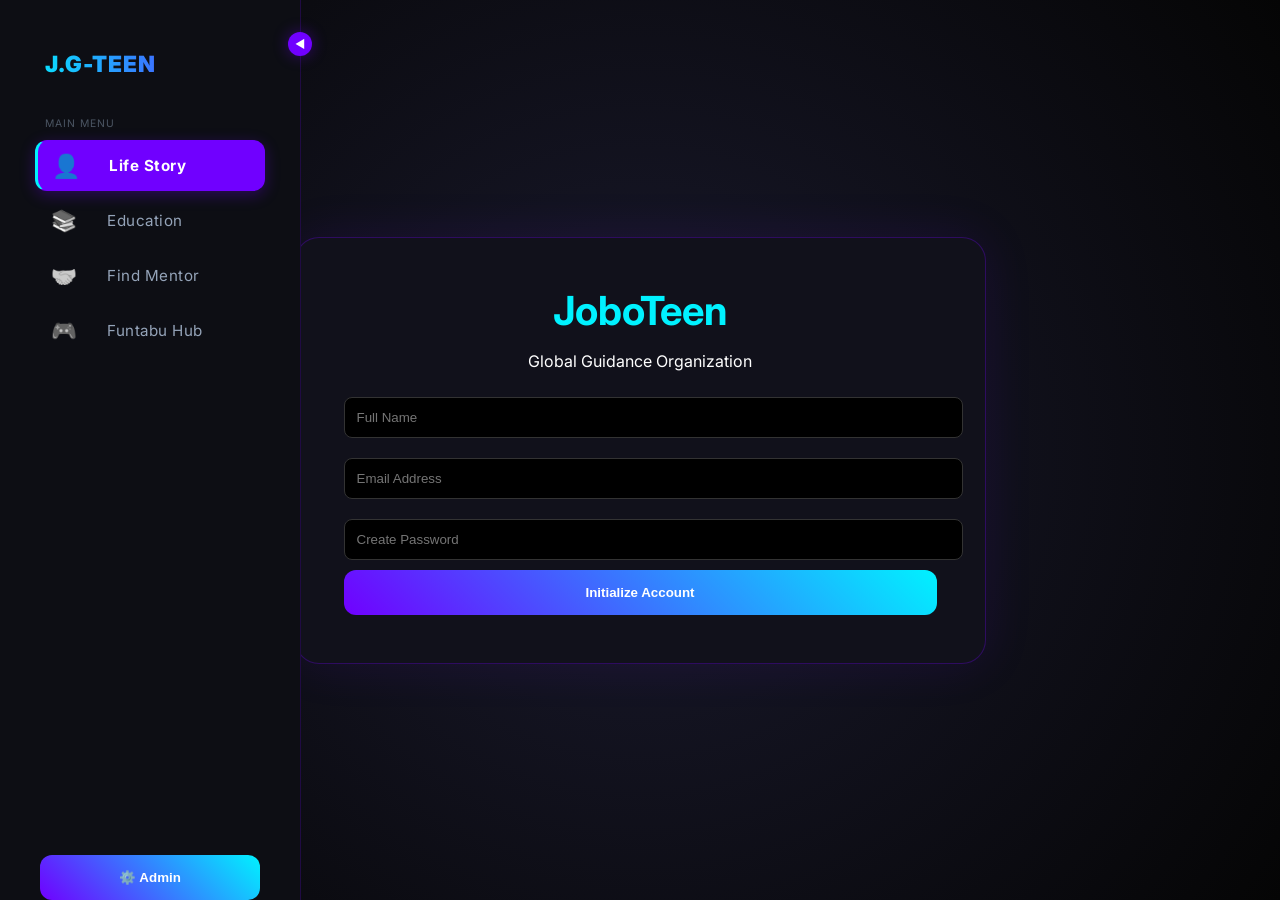
==== index.html @ e0058547 "Add files via upload" ====
<!DOCTYPE html>
<html lang="en">
<head>
    <meta charset="UTF-8">
    <meta name="viewport" content="width=device-width, initial-scale=1.0">
    <title>Joboteen Guide </title>
    <link rel="stylesheet" href="style.css">
    <link href="https://fonts.googleapis.com/css2?family=Inter:wght@400;700;900&display=swap" rel="stylesheet">
</head>
<body>

    <div id="login-screen">
        <div class="login-box">
            <h1 class="logo-text">JoboTeen</h1>
            <p class="subtitle">Global Guidance Organization</p>
            <div class="input-group">
                <input type="text" id="reg-name" placeholder="Full Name" required>
                <input type="email" placeholder="Email Address">
                <input type="password" placeholder="Create Password">
            </div>
            <button class="btn-shine" onclick="launchPlatform()">Initialize Account</button>
        </div>
    </div>

    <div id="main-app">
<aside class="sidebar" id="main-sidebar">
    <div class="collapse-btn" onclick="toggleSidebar()">◀</div>
    
    <div class="sidebar-logo">
        <span class="logo-icon">J.</span><span>G-TEEN</span>
    </div>

    <div class="nav-group">
        <div class="nav-label">Main Menu</div>
        <div class="nav-item active" onclick="setView('profile-view', this)">
            <span class="nav-icon">👤</span><span class="nav-text">Life Story</span>
        </div>
        <div class="nav-item" onclick="setView('edu-view', this)">
            <span class="nav-icon">📚</span><span class="nav-text">Education</span>
        </div>
        <div class="nav-item" onclick="setView('mentor-view', this)">
            <span class="nav-icon">🤝</span><span class="nav-text">Find Mentor</span>
        </div>
        <div class="nav-item" onclick="setView('game-view', this)">
            <span class="nav-icon">🎮</span><span class="nav-text">Funtabu Hub</span>
        </div>
    </div>

    <div style="padding: 20px;">
        <button class="btn-shine" style="width: 100%;" onclick="location.href='admin.html'">⚙️ Admin</button>
    </div>
</aside>

        <main class="content">
            <section id="profile-view" class="view active-view">
                <h1>Welcome, <span id="user-display" class="highlight">Teenager</span></h1>
        <div class="story-container">
                 <h3>My Life Story</h3>
                    <div class="textarea-wrapper">
                       <textarea id="life-story-input" 
                        placeholder="Share your journey, your dreams, or the challenges you've overcome..."
                         oninput="updateCount()"></textarea>
                         <div class="textarea-glow"></div>
                    </div>
    <div class="story-footer">
        <span class="char-count"><span id="current-chars">0</span> characters</span>
        <button class="btn-shine small-btn" onclick="saveStory()">Save to Profile</button>
    </div>
</div>
            </section>




            <section id="mentor-view" class="view">
    <div class="view-header">
        <h1>Connect with a Mentor</h1>
        <p>Your privacy is our priority. Share what's on your mind with a certified guide.</p>
    </div>

    <div class="mentor-grid">
        <div class="mentor-card glass-card">
            <div class="mentor-pic" style="background: url('https://via.placeholder.com/80')"></div>
            <h3>Mentor Ambani</h3>
            <span class="specialty">Adolescent Growth</span>
            <button class="btn-shine small" onclick="openBooking('Ambani')">Book Session</button>
        </div>
        
        <div class="mentor-card glass-card">
            <div class="mentor-pic" style="background: url('https://via.placeholder.com/80')"></div>
            <h3>Mentor Vina</h3>
            <span class="specialty">Career & Mindset</span>
            <button class="btn-shine small" onclick="openBooking('Vina')">Book Session</button>
        </div>
    </div>

    <div id="booking-form" class="glass-card secret-form">
        <h2 id="booking-title">Share with your Mentor</h2>
        <div class="input-group">
            <label>The Problem / Challenge</label>
            <textarea id="problem-desc" placeholder="Describe what you are going through..."></textarea>
        </div>
        <div class="input-group">
            <label>Urgency Level</label>
            <select id="urgency">
                <option value="low">Just need a talk</option>
                <option value="medium">Feeling stressed</option>
                <option value="high">Urgent Support Needed</option>
            </select>
        </div>
        <button class="btn-shine" onclick="submitRequest()">Send to Mentor Privately</button>
    </div>
</section>

            <section id="gnc-view" class="view">
                <h1>Mentorship Gallery</h1>
                <div class="video-grid">
                    <div class="video-item">Ambani: Adolescent Growth</div>
                    <div class="video-item">David Goggins: Mental Toughness</div>
                </div>
            </section>

            <section id="game-view" class="view">
                <h1>Mind Atom Game</h1>
                <p>Boost your neural atoms by clicking targets!</p>
                <h2 class="score-board">Score: <span id="score-val">0</span></h2>
                <div id="game-canvas"></div>
            </section>
        </main>
    </div>

    <script src="script.js"></script>
</body>
</html>
---- style.css ----
/* PREMIUM THEME COLORS */
:root {
    --accent: #00f2ff;
    --primary: #7000ff;
    --bg: #050505;
    --card: #11111b;
    --text: #ffffff;
    --transition: all 0.3s ease;
}

body, html {
    margin: 0; padding: 0;
    background: var(--bg);
    color: var(--text);
    font-family: 'Inter', sans-serif;
}

/* LOGIN SCREEN */
#login-screen {
    display: flex; justify-content: center; align-items: center;
    height: 100vh; background: radial-gradient(circle, #1a1a2e, #050505);
    position: fixed; width: 100%; z-index: 1000;
}

.login-box {
    background: var(--card); padding: 3rem; border-radius: 24px;
    border: 1px solid rgba(112, 0, 255, 0.3); text-align: center;
    box-shadow: 0 0 50px rgba(112, 0, 255, 0.1);
}

.logo-text { color: var(--accent); font-size: 2.5rem; margin: 0; }

.login-box input {
    width: 100%; padding: 12px; margin: 10px 0;
    background: #000; border: 1px solid #333; color: white; border-radius: 8px;
}

/* APP LAYOUT */
#main-app { display: none; height: 100vh; }

.sidebar {
    width: 280px; background: var(--card); padding: 20px;
    border-right: 1px solid #222; display: flex; flex-direction: column;
}

.nav-label { font-size: 0.7rem; color: #555; text-transform: uppercase; }

.drop-btn {
    width: 100%; background: none; border: none; color: #aaa;
    padding: 15px 0; text-align: left; cursor: pointer;
    display: flex; justify-content: space-between; font-size: 1rem;
}

.sub-menu {
    display: none; list-style: none; padding-left: 20px; border-left: 1px solid #333;
}

.sub-menu li { padding: 8px 0; color: #777; cursor: pointer; transition: 0.3s; }
.sub-menu li:hover { color: var(--accent); }

/* CONTENT & GAME */
.content { flex: 1; padding: 40px; overflow-y: auto; }

.view { display: none; }
.active-view { display: block; animation: slideUp 0.4s ease; }

@keyframes slideUp {
    from { opacity: 0; transform: translateY(20px); }
    to { opacity: 1; transform: translateY(0); }
}

.glass-card { background: rgba(255,255,255,0.03); padding: 20px; border-radius: 15px; border: 1px solid #222; }

.btn-shine {
    background: linear-gradient(45deg, var(--primary), var(--accent));
    color: white; border: none; padding: 15px; border-radius: 12px;
    cursor: pointer; font-weight: bold; width: 100%;
}

#game-canvas {
    width: 100%; height: 400px; background: #000; border: 1px solid var(--primary);
    border-radius: 20px; position: relative; overflow: hidden;
}

.atom {
    position: absolute; width: 40px; height: 40px; background: var(--accent);
    border-radius: 50%; box-shadow: 0 0 20px var(--accent); cursor: pointer;
}

.show-menu { display: block !important; }

/* Mentor Grid */
.mentor-grid {
    display: grid;
    grid-template-columns: repeat(auto-fit, minmax(200px, 1fr));
    gap: 20px;
    margin-bottom: 40px;
}

.mentor-card {
    text-align: center;
    border: 1px solid var(--glass-border);
}

.mentor-pic {
    width: 80px; height: 80px;
    border-radius: 50%;
    margin: 0 auto 15px;
    border: 2px solid var(--accent);
    box-shadow: var(--neon-shadow);
}

.specialty {
    display: block;
    color: var(--accent);
    font-size: 0.8rem;
    margin-bottom: 15px;
    text-transform: uppercase;
}

/* Secret Form Appearance */
.secret-form {
    display: none; /* Only shows when mentor is picked */
    max-width: 600px;
    margin-top: 30px;
    animation: slideUp 0.5s ease;
}

.secret-form textarea {
    width: 100%; height: 150px;
    background: rgba(0,0,0,0.5);
    border: 1px solid #333;
    color: white;
    border-radius: 12px;
    padding: 15px;
    margin-top: 10px;
}

.btn-shine.small { padding: 10px; font-size: 0.8rem; }

/* --- STORY BOX STYLING --- */
.story-container {
    margin-top: 30px;
    max-width: 800px;
}

.textarea-wrapper {
    position: relative;
    border-radius: 15px;
    overflow: hidden;
    background: rgba(0, 0, 0, 0.4);
}

#life-story-input {
    width: 100%;
    height: 250px;
    background: transparent;
    border: 1px solid rgba(255, 255, 255, 0.1);
    color: #e2e8f0;
    padding: 20px;
    font-size: 1.1rem;
    line-height: 1.6;
    outline: none;
    resize: none;
    position: relative;
    z-index: 2;
    transition: var(--transition);
}

/* The neon glow that appears when typing */
#life-story-input:focus {
    border-color: var(--accent);
    background: rgba(112, 0, 255, 0.05);
}

.textarea-glow {
    position: absolute;
    top: 0; left: 0; width: 100%; height: 100%;
    box-shadow: inset 0 0 30px rgba(0, 242, 255, 0);
    pointer-events: none;
    transition: var(--transition);
}

#life-story-input:focus + .textarea-glow {
    box-shadow: inset 0 0 30px rgba(0, 242, 255, 0.1);
}

.story-footer {
    display: flex;
    justify-content: space-between;
    align-items: center;
    margin-top: 15px;
}

.char-count {
    font-size: 0.8rem;
    color: #64748b;
}

.small-btn {
    width: auto !important;
    padding: 10px 25px !important;
    font-size: 0.8rem;
}

/* --- ADMIN RETURN BUTTON --- */
.admin-access-zone {
    margin-top: 20px;
    padding-top: 20px;
    border-top: 1px solid rgba(255, 255, 255, 0.05);
}

.btn-outline {
    background: transparent;
    border: 1px solid var(--primary);
    color: var(--primary);
    padding: 10px;
    width: 100%;
    border-radius: 8px;
    cursor: pointer;
    font-size: 0.8rem;
    font-weight: bold;
    transition: var(--transition);
}

.btn-outline:hover {
    background: var(--primary);
    color: white;
    box-shadow: 0 0 15px var(--primary);
}

/* Photo Upload Box */
.photo-preview-box {
    width: 120px;
    height: 120px;
    border: 2px dashed var(--primary);
    border-radius: 50%;
    margin: 0 auto 25px;
    display: flex;
    align-items: center;
    justify-content: center;
    cursor: pointer;
    overflow: hidden;
    background: rgba(112, 0, 255, 0.05);
    transition: var(--transition);
}

.photo-preview-box:hover {
    border-color: var(--accent);
    box-shadow: var(--neon-shadow);
}

.photo-preview-box img {
    width: 100%;
    height: 100%;
    object-fit: cover;
}

.photo-preview-box span {
    font-size: 0.7rem;
    color: #64748b;
    text-align: center;
    padding: 10px;
}

/* --- PREMIUM INPUT STYLING --- */
.input-field {
    position: relative;
    margin-bottom: 25px;
    width: 100%;
}

.input-field input {
    width: 100%;
    padding: 12px 15px;
    background: rgba(0, 0, 0, 0.3); /* Dark glass effect */
    border: 1px solid rgba(255, 255, 255, 0.1);
    border-radius: 10px;
    outline: none;
    color: white;
    font-size: 1rem;
    transition: all 0.3s ease;
    box-sizing: border-box;
}

/* Floating Label Logic */
.input-field label {
    position: absolute;
    top: 50%;
    left: 15px;
    transform: translateY(-50%);
    color: #64748b;
    pointer-events: none;
    transition: all 0.3s ease;
    font-size: 0.9rem;
}

/* When the input is focused or has text in it */
.input-field input:focus,
.input-field input:valid {
    border-color: var(--accent);
    box-shadow: 0 0 10px rgba(0, 242, 255, 0.2);
    background: rgba(0, 242, 255, 0.05);
}

.input-field input:focus ~ label,
.input-field input:valid ~ label {
    top: -10px;
    left: 10px;
    font-size: 0.75rem;
    color: var(--accent);
    background: var(--card); /* Matches the login card background */
    padding: 0 5px;
}

/* Remove the "Spin" arrows from the Age number input for a cleaner look */
input::-webkit-outer-spin-button,
input::-webkit-inner-spin-button {
    -webkit-appearance: none;
    margin: 0;
}

/* --- BROADCAST TERMINAL STYLING --- */
.command-center {
    max-width: 700px;
    margin: 0 auto;
    border: 1px solid rgba(0, 242, 255, 0.2);
}

.terminal-title {
    color: var(--accent);
    text-transform: uppercase;
    letter-spacing: 3px;
    font-size: 1.5rem;
    margin-bottom: 5px;
}

.terminal-subtitle {
    color: #64748b;
    font-size: 0.85rem;
    margin-bottom: 30px;
}

.control-group {
    margin-bottom: 25px;
}

.control-label {
    display: block;
    color: #94a3b8;
    font-size: 0.75rem;
    font-weight: bold;
    text-transform: uppercase;
    margin-bottom: 8px;
    letter-spacing: 1px;
}

/* Terminal Textarea */
.terminal-input-wrapper {
    position: relative;
    background: rgba(0, 0, 0, 0.6);
    border-radius: 8px;
    border: 1px solid #334155;
    overflow: hidden;
}

#broadcast-msg {
    width: 100%;
    height: 120px;
    background: transparent;
    border: none;
    color: #00f2ff; /* Terminal Green/Cyan text */
    padding: 15px;
    font-family: 'Courier New', Courier, monospace;
    font-size: 1rem;
    outline: none;
    resize: none;
    box-sizing: border-box;
}

/* Custom Select Styling */
.custom-select-wrapper {
    position: relative;
    width: 100%;
}

#broadcast-type {
    width: 100%;
    padding: 12px 15px;
    background: #1e293b;
    border: 1px solid #334155;
    color: white;
    border-radius: 8px;
    appearance: none; /* Hides default arrow */
    cursor: pointer;
    font-weight: bold;
    outline: none;
}

#broadcast-type:focus {
    border-color: var(--primary);
    box-shadow: 0 0 10px rgba(112, 0, 255, 0.3);
}

.select-arrow {
    position: absolute;
    right: 15px;
    top: 50%;
    transform: translateY(-50%);
    pointer-events: none;
    color: var(--accent);
    font-size: 0.8rem;
}

/* Animation for the Terminal effect */
.scan-line {
    position: absolute;
    top: 0; left: 0;
    width: 100%; height: 2px;
    background: rgba(0, 242, 255, 0.1);
    opacity: 0.5;
    animation: scan 4s linear infinite;
    pointer-events: none;
}

@keyframes scan {
    from { top: 0; }
    to { top: 100%; }
}

.broadcast-btn {
    display: flex;
    align-items: center;
    justify-content: center;
    gap: 10px;
    font-size: 1rem;
    letter-spacing: 2px;
}

/* --- PREMIUM ADMIN SIDEBAR --- */
.nav-group {
    padding: 10px 0;
}

.nav-label {
    display: block;
    font-size: 0.65rem;
    color: #475569;
    text-transform: uppercase;
    letter-spacing: 2px;
    padding: 0 20px;
    margin-bottom: 15px;
}

.nav-item {
    position: relative;
    list-style: none;
    padding: 14px 25px;
    display: flex;
    align-items: center;
    cursor: pointer;
    transition: all 0.3s cubic-bezier(0.4, 0, 0.2, 1);
    color: #94a3b8; /* Faded state */
    margin-bottom: 4px;
}

/* The neon line on the left */
.active-indicator {
    position: absolute;
    left: 0;
    width: 3px;
    height: 0;
    background: var(--accent);
    box-shadow: 0 0 15px var(--accent);
    transition: 0.3s ease;
}

.nav-item:hover {
    background: rgba(255, 255, 255, 0.03);
    color: white;
}

.nav-item:hover .active-indicator {
    height: 60%;
}

/* ACTIVE STATE - When you are on that page */
.nav-item.active {
    background: rgba(112, 0, 255, 0.1);
    color: var(--accent);
    font-weight: bold;
}

.nav-item.active .active-indicator {
    height: 100%;
}

.nav-icon {
    font-size: 1.1rem;
    margin-right: 15px;
    filter: grayscale(1); /* Desaturate icons slightly */
    transition: 0.3s;
}

.nav-item:hover .nav-icon, 
.nav-item.active .nav-icon {
    filter: grayscale(0);
    transform: scale(1.1);
}

.nav-text {
    font-size: 0.95rem;
    letter-spacing: 0.5px;
}

/* Badge Pulse for Inbox */
.pulse-red {
    background: #ff4444 !important;
    animation: pulse-animation 2s infinite;
}

@keyframes pulse-animation {
    0% { box-shadow: 0 0 0 0px rgba(255, 68, 68, 0.7); }
    70% { box-shadow: 0 0 0 10px rgba(255, 68, 68, 0); }
    100% { box-shadow: 0 0 0 0px rgba(255, 68, 68, 0); }
}

/* --- STATISTICS GRID STYLING --- */
.stats-grid {
    display: grid;
    grid-template-columns: repeat(auto-fit, minmax(250px, 1fr));
    gap: 20px;
    margin-top: 20px;
}

.stat-card {
    display: flex;
    flex-direction: column;
    padding: 25px;
    position: relative;
    overflow: hidden;
    transition: var(--transition);
}

.stat-card:hover {
    transform: translateY(-5px);
    border-color: var(--accent);
}

.stat-icon {
    font-size: 2rem;
    margin-bottom: 15px;
    opacity: 0.8;
}

.stat-num {
    display: block;
    font-size: 2.5rem;
    font-weight: 900;
    color: white;
    letter-spacing: -1px;
    line-height: 1;
}

.stat-label {
    display: block;
    color: #64748b;
    font-size: 0.85rem;
    text-transform: uppercase;
    letter-spacing: 1px;
    margin-top: 5px;
}

.stat-trend {
    margin-top: 15px;
    font-size: 0.75rem;
    color: var(--accent);
    font-weight: bold;
}

/* Specific Glows */
.live-glow {
    color: var(--accent);
    text-shadow: 0 0 15px rgba(0, 242, 255, 0.5);
}

.pulse-cyan {
    animation: text-pulse 2s infinite;
}

@keyframes text-pulse {
    0% { opacity: 0.6; }
    50% { opacity: 1; }
    100% { opacity: 0.6; }
}

/* --- DROP-DOWN & SUB-MENU STYLING --- */

/* The Chevron arrow */
/* --- SIDEBAR RECONSTRUCTION --- */
.sidebar {
    width: 260px;
    background: #0d0e14;
    height: 100vh;
    display: flex;
    flex-direction: column;
    border-right: 1px solid rgba(0, 242, 255, 0.1);
}

.nav-group {
    margin-bottom: 5px;
}

.nav-item {
    position: relative;
    padding: 12px 20px;
    margin: 4px 12px;
    display: flex;
    align-items: center;
    cursor: pointer;
    border-radius: 8px;
    color: #94a3b8;
    transition: 0.3s ease;
}

.nav-item:hover {
    background: rgba(255, 255, 255, 0.05);
    color: white;
}

.nav-blob {
    position: absolute;
    left: 0;
    width: 3px;
    height: 0;
    background: var(--accent);
    box-shadow: 0 0 10px var(--accent);
    transition: 0.3s ease;
}

.nav-item.active .nav-blob { height: 100%; }
.nav-item.active { background: rgba(0, 242, 255, 0.05); color: var(--accent); }


/* --- MODERN SIDEBAR BASE --- */
.sidebar {
    width: 260px;
    height: 100vh;
    background: #0d0e14;
    border-right: 1px solid rgba(112, 0, 255, 0.2);
    display: flex;
    flex-direction: column;
    position: fixed;
    left: 0;
    top: 0;
    transition: all 0.4s cubic-bezier(0.175, 0.885, 0.32, 1.275);
    z-index: 1000;
}

/* --- LOGO STYLING --- */
.sidebar-logo {
    padding: 30px 25px;
    font-size: 1.5rem;
    font-weight: 900;
    background: linear-gradient(to right, var(--accent), var(--primary));
    -webkit-background-clip: text;
    -webkit-text-fill-color: transparent;
    letter-spacing: 2px;
    white-space: nowrap;
}

.logo-short { display: none; }

/* --- NAVIGATION LINKS --- */
.nav-label {
    padding: 0 25px;
    margin-bottom: 15px;
    font-size: 0.7rem;
    text-transform: uppercase;
    color: #4b5563;
    letter-spacing: 1px;
}

.nav-item {
    margin: 4px 15px;
    padding: 12px 15px;
    border-radius: 12px;
    display: flex;
    align-items: center;
    gap: 15px;
    color: #94a3b8;
    cursor: pointer;
    transition: var(--transition);
    border: 1px solid transparent;
    white-space: nowrap;
}

.nav-item:hover {
    background: rgba(112, 0, 255, 0.05);
    color: var(--text);
}

.nav-item.active {
    background: linear-gradient(90deg, rgba(112, 0, 255, 0.15), transparent);
    color: var(--accent);
    border-left: 3px solid var(--accent);
}

.nav-icon { font-size: 1.3rem; min-width: 25px; }

/* --- COLLAPSE BUTTON --- */
.collapse-btn {
    position: absolute;
    right: -15px;
    top: 35px;
    width: 30px;
    height: 30px;
    background: var(--primary);
    border-radius: 50%;
    color: white;
    display: flex;
    align-items: center;
    justify-content: center;
    cursor: pointer;
    box-shadow: 0 0 15px rgba(112, 0, 255, 0.4);
    z-index: 10;
}

/* --- COLLAPSED STATE LOGIC --- */
.sidebar.collapsed {
    width: 80px;
}

.sidebar.collapsed .nav-text, 
.sidebar.collapsed .nav-label, 
.sidebar.collapsed .logo-full {
    display: none;
}

.sidebar.collapsed .logo-short {
    display: block;
    text-align: center;
}

.sidebar.collapsed .nav-item {
    justify-content: center;
    margin: 4px 10px;
}

.sidebar.collapsed #collapse-icon {
    transform: rotate(180deg);
}

/* --- MAIN CONTENT ADJUSTMENT --- */
main {
    margin-left: 260px; /* This must match sidebar width */
    transition: all 0.4s ease;
    padding: 40px;
}

.sidebar.collapsed + main {
    margin-left: 80px;
}

/* Footer Button */
.sidebar-footer {
    padding: 20px 15px;
    border-top: 1px solid rgba(255,255,255,0.05);
}

.admin-btn {
    width: 100%;
    background: transparent;
    border: 1px dashed #334155;
    color: #94a3b8;
    padding: 10px;
    border-radius: 8px;
    display: flex;
    align-items: center;
    gap: 10px;
    cursor: pointer;
}

/* --- GLOBAL SIDEBAR SYSTEM --- */
:root {
    --sidebar-width: 260px;
    --sidebar-collapsed-width: 80px;
}

#main-app {
    display: flex;
    min-height: 100vh;
}

.sidebar {
    width: var(--sidebar-width);
    height: 100vh;
    background: #0d0e14;
    border-right: 1px solid rgba(112, 0, 255, 0.2);
    display: flex;
    flex-direction: column;
    position: fixed;
    left: 0;
    top: 0;
    transition: all 0.3s cubic-bezier(0.4, 0, 0.2, 1);
    z-index: 1000;
}

.sidebar-logo {
    padding: 30px 25px;
    font-size: 1.4rem;
    font-weight: 900;
    color: var(--accent);
    letter-spacing: 1px;
    white-space: nowrap;
    overflow: hidden;
}

/* Navigation Items */
.nav-group { flex-grow: 1; padding: 10px 0; }

.nav-label {
    padding: 0 25px;
    margin-bottom: 10px;
    font-size: 0.65rem;
    text-transform: uppercase;
    color: #4b5563;
    letter-spacing: 1px;
}

.nav-item {
    margin: 4px 15px;
    padding: 12px 15px;
    border-radius: 12px;
    display: flex;
    align-items: center;
    gap: 15px;
    color: #94a3b8;
    cursor: pointer;
    transition: 0.2s;
    white-space: nowrap;
}

.nav-item:hover { background: rgba(112, 0, 255, 0.1); color: #fff; }
.nav-item.active { background: var(--primary); color: #fff; box-shadow: 0 4px 15px rgba(112, 0, 255, 0.3); }

/* Collapse Button */
.collapse-btn {
    position: absolute;
    right: -12px;
    top: 32px;
    width: 24px;
    height: 24px;
    background: var(--primary);
    border-radius: 50%;
    color: white;
    display: flex;
    align-items: center;
    justify-content: center;
    cursor: pointer;
    font-size: 0.7rem;
    z-index: 10;
}

/* --- COLLAPSED STATES --- */
.sidebar.collapsed { width: var(--sidebar-collapsed-width); }

.sidebar.collapsed .nav-text, 
.sidebar.collapsed .nav-label, 
.sidebar.collapsed .sidebar-logo span:not(.logo-icon) {
    display: none;
}

.sidebar.collapsed .nav-item { justify-content: center; margin: 4px 10px; }

/* Adjust Main Content */
main {
    flex-grow: 1;
    margin-left: var(--sidebar-width);
    transition: margin-left 0.3s ease;
    padding: 40px;
}

.sidebar.collapsed + main {
    margin-left: var(--sidebar-collapsed-width);
}



#toast-container {
    position: fixed;
    top: 20px;
    right: 20px;
    z-index: 9999;
}

.toast {
    background: rgba(10, 10, 20, 0.9);
    backdrop-filter: blur(10px);
    color: white;
    padding: 15px 25px;
    border-radius: 12px;
    margin-bottom: 10px;
    box-shadow: 0 10px 30px rgba(0,0,0,0.5);
    animation: slideIn 0.5s ease-out;
    min-width: 300px;
    transition: opacity 0.5s;
}

@keyframes slideIn {
    from { transform: translateX(100%); opacity: 0; }
    to { transform: translateX(0); opacity: 1; }
}
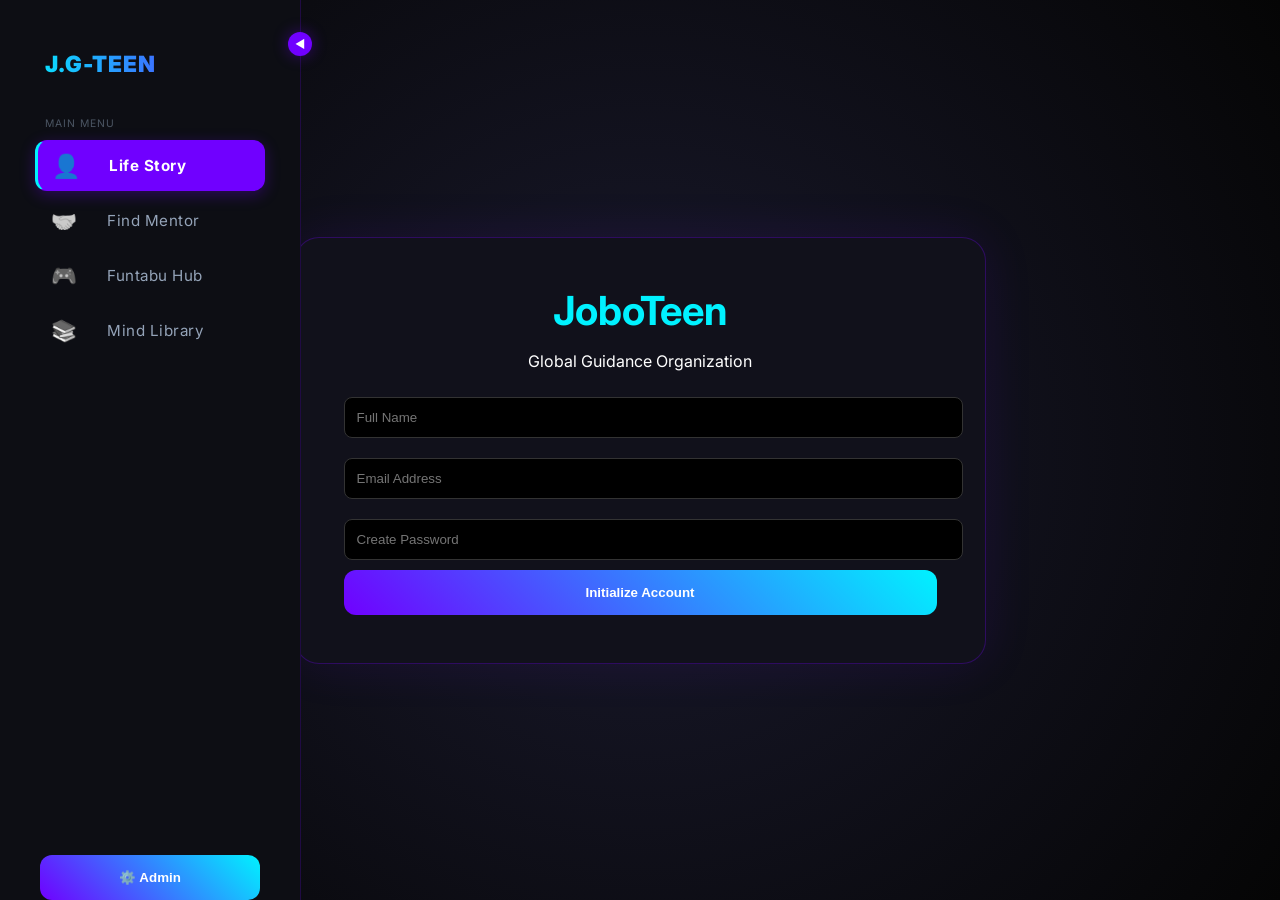
==== commit 23e7ccfd: "Fix HTML formatting and structure" ====
--- a/index.html
+++ b/index.html
@@ -35,15 +35,17 @@
         <div class="nav-item active" onclick="setView('profile-view', this)">
             <span class="nav-icon">👤</span><span class="nav-text">Life Story</span>
         </div>
-        <div class="nav-item" onclick="setView('edu-view', this)">
-            <span class="nav-icon">📚</span><span class="nav-text">Education</span>
-        </div>
         <div class="nav-item" onclick="setView('mentor-view', this)">
             <span class="nav-icon">🤝</span><span class="nav-text">Find Mentor</span>
         </div>
         <div class="nav-item" onclick="setView('game-view', this)">
             <span class="nav-icon">🎮</span><span class="nav-text">Funtabu Hub</span>
         </div>
+
+        <div class="nav-item" onclick="setView('novel-view')">
+              <span class="nav-icon">📚</span>
+              <span class="nav-text">Mind Library</span>
+         </div>
     </div>
 
     <div style="padding: 20px;">
@@ -107,7 +109,10 @@
                 <option value="medium">Feeling stressed</option>
                 <option value="high">Urgent Support Needed</option>
             </select>
-        </div>
+
+            <div class="close-vault" onclick="closeBooking()">✕</div>
+              <h2 id="booking-title">Share with your Mentor</h2>
+            </div>
         <button class="btn-shine" onclick="submitRequest()">Send to Mentor Privately</button>
     </div>
 </section>
@@ -120,15 +125,108 @@
                 </div>
             </section>
 
-            <section id="game-view" class="view">
-                <h1>Mind Atom Game</h1>
-                <p>Boost your neural atoms by clicking targets!</p>
-                <h2 class="score-board">Score: <span id="score-val">0</span></h2>
-                <div id="game-canvas"></div>
-            </section>
+<section id="game-view" class="view">
+
+
+<div id="novel-reader" class="glass-card secret-form" style="display:none; width: 80%; height: 80vh; overflow-y: auto;">
+    <div class="close-vault" onclick="closeNovel()">✕</div>
+    <h1 id="reader-title" class="highlight"></h1>
+    <div id="reader-content" class="reader-body"></div>
+</div>
+
+    <div class="game-header">
+        <h1 class="glitch" data-text="NEURAL_LINK">NEURAL LINK</h1>
+        <div class="game-meta">
+            <div class="status-box">
+                <span class="label">OS_STATUS:</span>
+                <span id="game-status">AWAITING_INPUT...</span>
+            </div>
+            
+            <div class="currency-box">
+                <span class="coin-icon">◈</span>
+                <span id="neural-credits">0000</span>
+                <span class="currency-unit">NC</span>
+            </div>
+        </div>
+    </div>
+
+    <div class="ttt-container">
+        <div class="ttt-grid" id="ttt-board">
+            <div class="cell" onclick="handleMove(0)"></div>
+            <div class="cell" onclick="handleMove(1)"></div>
+            <div class="cell" onclick="handleMove(2)"></div>
+            <div class="cell" onclick="handleMove(3)"></div>
+            <div class="cell" onclick="handleMove(4)"></div>
+            <div class="cell" onclick="handleMove(5)"></div>
+            <div class="cell" onclick="handleMove(6)"></div>
+            <div class="cell" onclick="handleMove(7)"></div>
+            <div class="cell" onclick="handleMove(8)"></div>
+        </div>
+    </div>
+
+    <div class="game-controls">
+        <div class="status-indicator">
+            <div class="pulse-dot"></div>
+            <span>Bot_Core: Active</span>
+        </div>
+        <button class="btn-shine reset-btn" onclick="resetTTT()">
+            REBOOT_NEURAL_GRID
+        </button>
+    </div>
+</section>
+
+<section id="novel-view" class="view" style="display:none;">
+    <div class="view-header">
+        <h1 class="highlight">Mind  Library</h1>
+        <p class="subtitle">Interactive simulations addressing real-world challenges.</p>
+    </div>
+
+    <div class="novel-grid">
+        <div class="novel-card glass-card">
+            <div class="novel-cover social-anxiety">
+                <span class="status-chip">Mental Health</span>
+            </div>
+            <div class="novel-info">
+                <h3>The Invisible Spotlight</h3>
+                <p>Navigate a high-stakes school presentation while managing social anxiety.</p>
+                <button class="btn-shine small-btn" onclick="openNovel('anxiety')">START SIMULATION</button>
+            </div>
+        </div>
+
+        <div class="novel-card glass-card">
+            <div class="novel-cover peer-pressure">
+                <span class="status-chip">Life Choices</span>
+            </div>
+            <div class="novel-info">
+                <h3>Echoes of the Crowd</h3>
+                <p>Your friends are making a dangerous choice. Do you follow or find your own path?</p>
+                <button class="btn-shine small-btn" onclick="openNovel('pressure')">START SIMULATION</button>
+            </div>
+        </div>
+    </div>
+
+    <div id="novel-reader" class="glass-card secret-form" style="display:none;">
+        <div class="close-vault" onclick="closeNovel()">✕</div>
+        <div id="reader-header">
+            <h2 id="reader-title" class="highlight"></h2>
+            <div id="progress-bar"><div id="progress-fill"></div></div>
+        </div>
+        <div id="reader-content"></div>
+    </div>
+</section>
+
+<div id="novel-reader" class="glass-card" style="display:none; position: fixed; top: 50%; left: 50%; transform: translate(-50%, -50%); width: 85%; height: 80vh; z-index: 5000; padding: 40px; overflow-y: auto; background: rgba(5, 5, 5, 0.95); border: 2px solid var(--accent);">
+    <div class="close-vault" onclick="closeNovel()" style="float: right; cursor: pointer; font-size: 1.5rem; color: var(--accent);">✕</div>
+    <h2 id="reader-title" class="highlight" style="margin-bottom: 20px;"></h2>
+    <hr style="border: 0; border-top: 1px solid rgba(0, 242, 255, 0.2); margin-bottom: 20px;">
+    <div id="reader-content"></div>
+</div>
+
+
         </main>
     </div>
 
     <script src="script.js"></script>
 </body>
-</html>+</html>
+
--- a/style.css
+++ b/style.css
@@ -910,4 +910,122 @@
 @keyframes slideIn {
     from { transform: translateX(100%); opacity: 0; }
     to { transform: translateX(0); opacity: 1; }
-}+
+}
+
+.ttt-grid {
+    display: grid;
+    grid-template-columns: repeat(3, 100px);
+    grid-template-rows: repeat(3, 100px);
+    gap: 10px;
+    justify-content: center;
+    margin-top: 30px;
+}
+
+.cell {
+    width: 100px;
+    height: 100px;
+    background: rgba(255, 255, 255, 0.05);
+    border: 1px solid var(--accent);
+    border-radius: 12px;
+    display: flex;
+    justify-content: center;
+    align-items: center;
+    font-size: 2.5rem;
+    font-weight: 900;
+    color: white;
+    cursor: pointer;
+    transition: all 0.3s ease;
+}
+
+.cell:hover:not(.taken) {
+    background: rgba(0, 242, 255, 0.1);
+    box-shadow: 0 0 15px var(--accent);
+}
+
+.cell.x { color: var(--accent); text-shadow: 0 0 10px var(--accent); }
+.cell.o { color: #ff00ff; text-shadow: 0 0 10px #ff00ff; }
+
+.cell.taken { cursor: default; }
+
+
+.ttt-grid {
+    display: grid;
+    grid-template-columns: repeat(3, 100px);
+    grid-template-rows: repeat(3, 100px);
+    gap: 10px;
+    justify-content: center;
+    margin-top: 30px;
+}
+
+.cell {
+    width: 100px;
+    height: 100px;
+    background: rgba(255, 255, 255, 0.05);
+    border: 1px solid var(--accent);
+    border-radius: 12px;
+    display: flex;
+    justify-content: center;
+    align-items: center;
+    font-size: 2.5rem;
+    font-weight: 900;
+    color: white;
+    cursor: pointer;
+    transition: all 0.3s ease;
+}
+
+.cell:hover:not(.taken) {
+    background: rgba(0, 242, 255, 0.1);
+    box-shadow: 0 0 15px var(--accent);
+}
+
+.cell.x { color: var(--accent); text-shadow: 0 0 10px var(--accent); }
+.cell.o { color: #ff00ff; text-shadow: 0 0 10px #ff00ff; }
+
+.cell.taken { cursor: default; }
+
+
+/* Container for the control section */
+.game-controls {
+    margin-top: 40px;
+    padding-top: 20px;
+    border-top: 1px solid rgba(0, 242, 255, 0.1);
+    display: flex;
+    flex-direction: column;
+    align-items: center;
+    gap: 15px;
+}
+
+/* Status Indicator styling */
+.status-indicator {
+    display: flex;
+    align-items: center;
+    gap: 10px;
+    font-size: 0.75rem;
+    color: var(--accent);
+    text-transform: uppercase;
+    letter-spacing: 2px;
+    opacity: 0.8;
+}
+
+.pulse-dot {
+    width: 8px;
+    height: 8px;
+    background: var(--accent);
+    border-radius: 50%;
+    box-shadow: 0 0 10px var(--accent);
+    animation: statusPulse 2s infinite;
+}
+
+@keyframes statusPulse {
+    0% { transform: scale(1); opacity: 1; }
+    50% { transform: scale(1.5); opacity: 0.4; }
+    100% { transform: scale(1); opacity: 1; }
+}
+
+/* Make the reset button stand out more */
+.reset-btn {
+    min-width: 250px;
+    letter-spacing: 1px;
+    font-weight: bold;
+}
